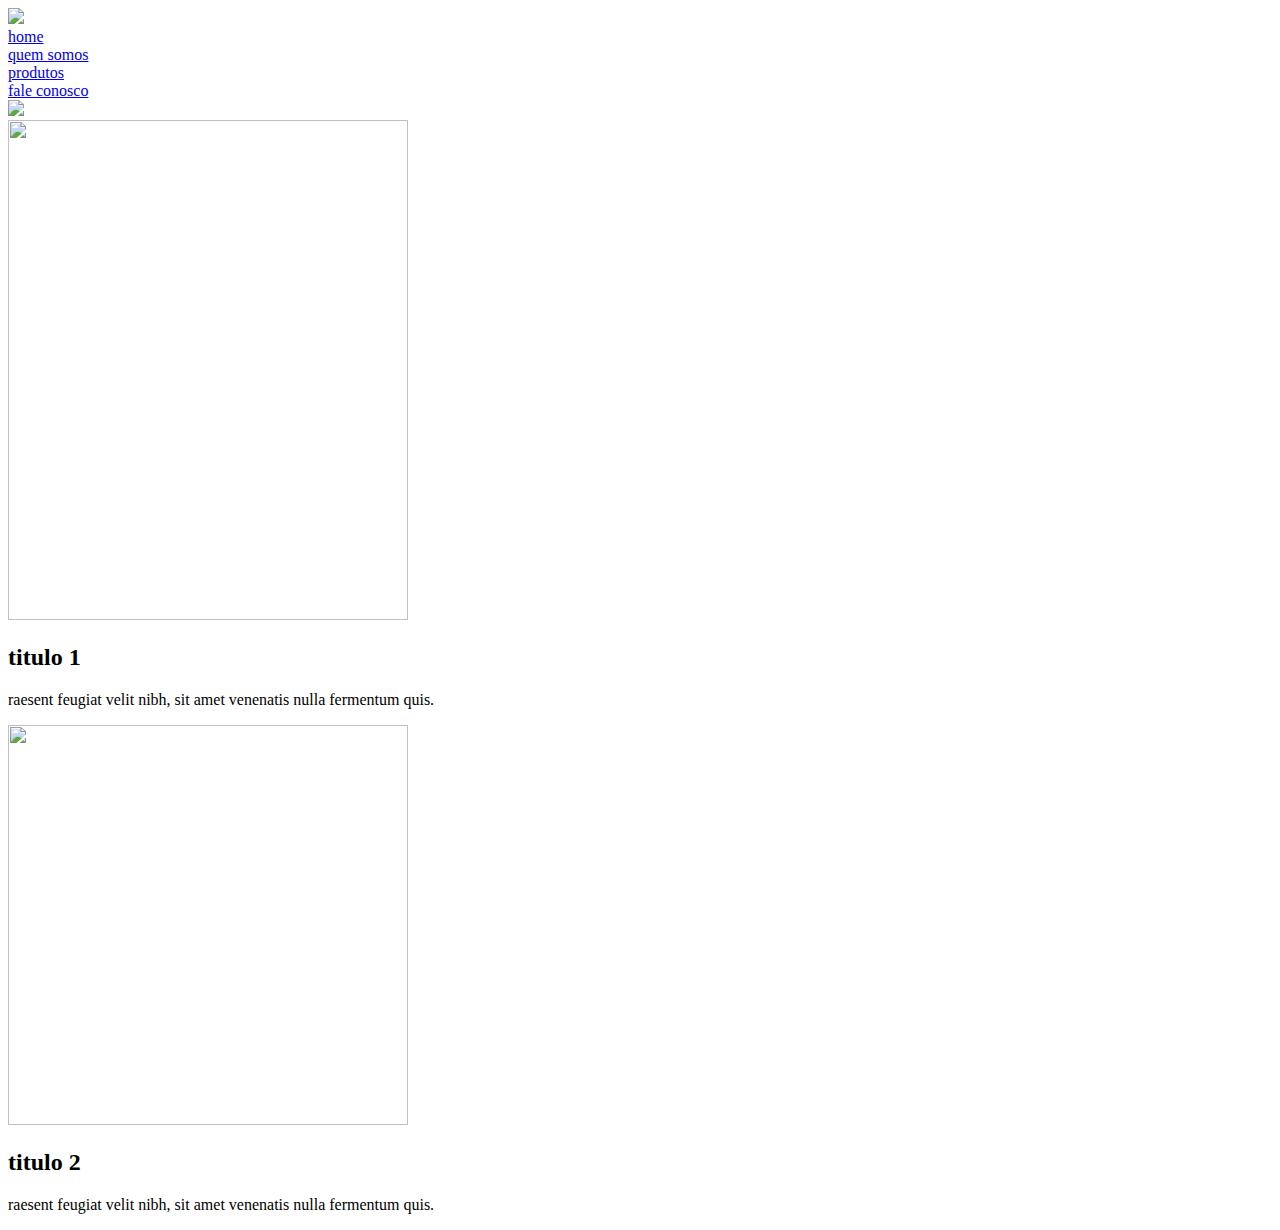
==== index.html @ 17ee7823 "Add files via upload" ====
<!DOCTYPE html>
<html lang="pt-br">
<head>
    <meta charset="UTF-8">
    <meta name="viewport" content="width=device-width, initial-scale=1.0">
    <title>primeiro site</title>
    <link rel="stylesheet" href="css/estilo.css">
</head>
<body>
    <div class="site"> 
        <div class="topo">
            <div class="logo"> 
                <img src="imagens/logo.png" height="150">
            </div>
                <div class="menu">
                    <li> <a href="#">home</a></li>
                    <li> <a href="#">quem somos</a></li>
                    <li> <a href="#">produtos</a></li>
                    <li> <a href="#">fale conosco</a></li>
                </div>
                <div class="banner">
                    <img src="imagens/banner.jpg" width="1000">
                </div>
                <div class="conteudo">
                    <div class="box">
                        <img src="/imagens/box 1.png" width="400" height="500">
                        <h2>titulo 1</h2>
                    <p> raesent feugiat velit nibh, sit amet venenatis nulla fermentum quis.</p>
                    </div>
                        <div class="box">
                            <img src="imagens/box 2.png" width="400" height="400">
                            <h2>titulo 2</h2>
                    <p> raesent feugiat velit nibh, sit amet venenatis nulla fermentum quis.</p>
                        
                </div>
                <div class="rodape"> </div>
                
        </div>
        
    </div>
</body>
</html>
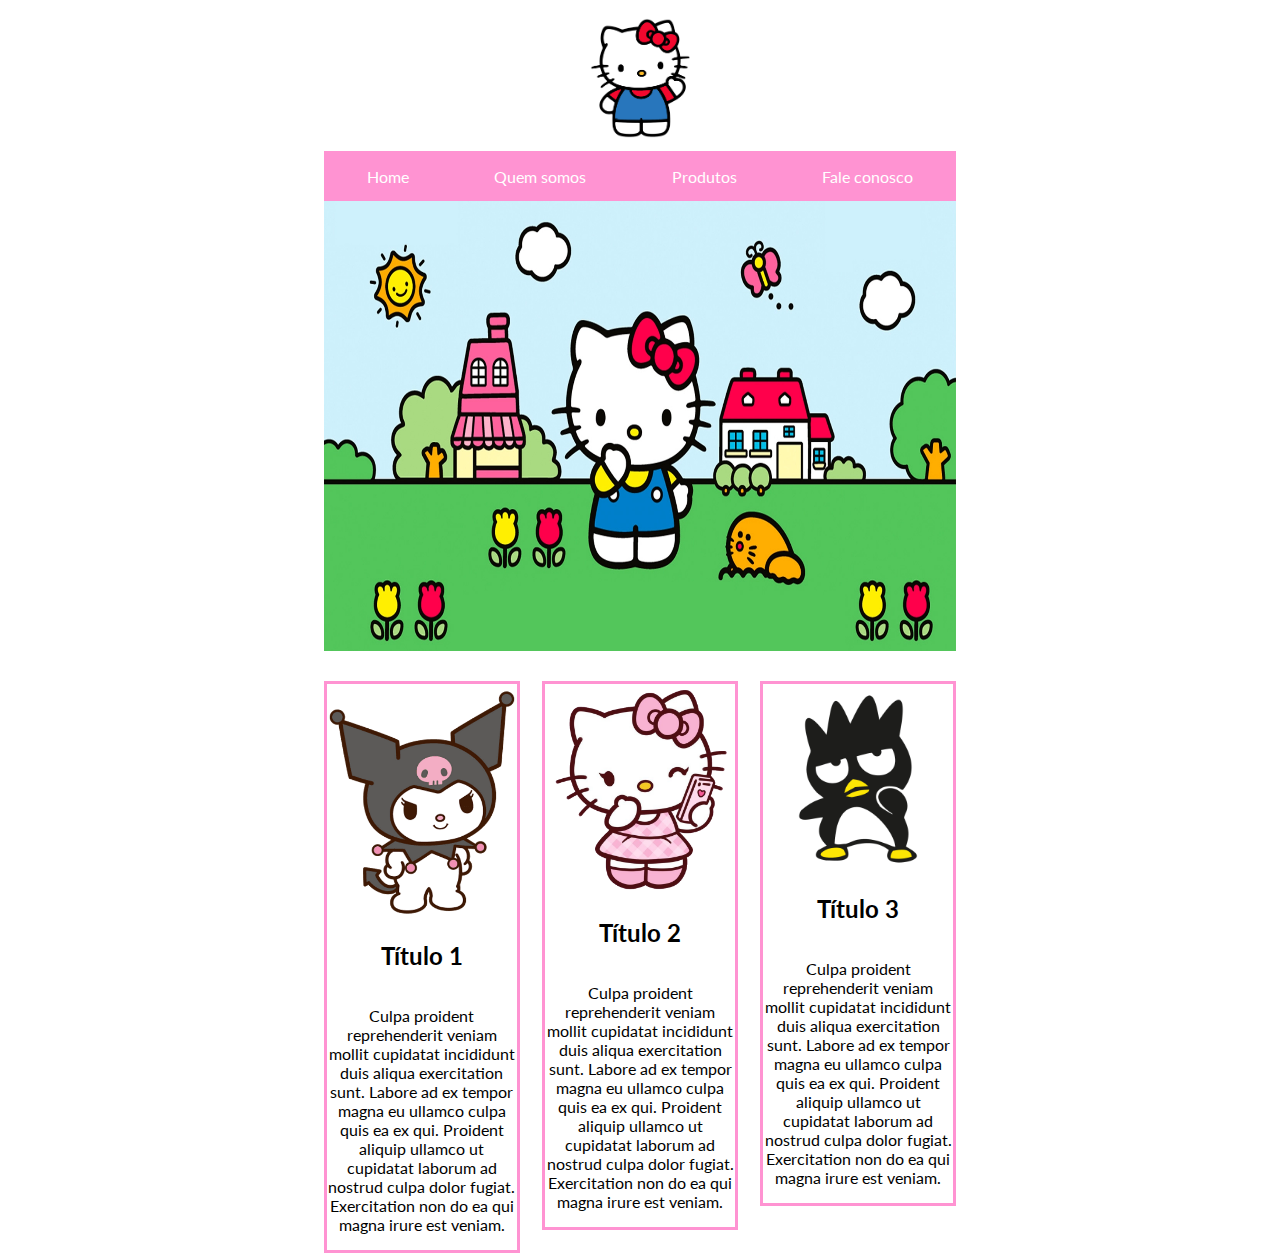
==== commit bfce92da: "Atualização" ====
--- a/index.html
+++ b/index.html
@@ -4,39 +4,85 @@
     <meta charset="UTF-8">
     <meta name="viewport" content="width=device-width, initial-scale=1.0">
     <title>primeiro site</title>
-    <link rel="stylesheet" href="css/estilo.css">
+    <link rel="stylesheet" href="estilo.css">
+    <link rel="preconnect" href="https://fonts.googleapis.com">
+    <link rel="preconnect" href="https://fonts.gstatic.com" crossorigin>
+    <link href="https://fonts.googleapis.com/css2?family=Bungee+Tint&family=Lato:ital,wght@0,100;0,300;0,400;0,700;0,900;1,100;1,300;1,400;1,700;1,900&display=swap" rel="stylesheet">
 </head>
 <body>
-    <div class="site"> 
+    <!-- <div class="site">
         <div class="topo">
-            <div class="logo"> 
+            <div class="logo">
                 <img src="imagens/logo.png" height="150">
             </div>
-                <div class="menu">
-                    <li> <a href="#">home</a></li>
-                    <li> <a href="#">quem somos</a></li>
-                    <li> <a href="#">produtos</a></li>
-                    <li> <a href="#">fale conosco</a></li>
+            <div class="menu">
+                <ul>
+                    <li> <a href="">home</a></li>
+                    <li> <a href="">quem somos</a></li>
+                    <li> <a href="">produtos</a></li>
+                    <li> <a href="">fale conosco</a></li>
+                </ul>
+            </div>
+            <div class="banner">
+                <img src="imagens/banner.jpg" width="1000">
+            </div>
+            <div class="conteudo" style="display: flex; justify-content: center; background-color: aqua;">
+                <div class="box">
+                    <img src="/imagens/box 1.png" width="400" height="500">
+                    <h2>titulo 1</h2>
+                    <p> raesent feugiat velit nibh, sit amet venenatis nulla fermentum quis.</p>
                 </div>
-                <div class="banner">
-                    <img src="imagens/banner.jpg" width="1000">
+                <div class="box">
+                    <img src="imagens/box 2.png" width="400" height="400">
+                    <h2>titulo 2</h2>
+                    <p> raesent feugiat velit nibh, sit amet venenatis nulla fermentum quis.</p>
                 </div>
-                <div class="conteudo">
-                    <div class="box">
-                        <img src="/imagens/box 1.png" width="400" height="500">
-                        <h2>titulo 1</h2>
-                    <p> raesent feugiat velit nibh, sit amet venenatis nulla fermentum quis.</p>
-                    </div>
-                        <div class="box">
-                            <img src="imagens/box 2.png" width="400" height="400">
-                            <h2>titulo 2</h2>
-                    <p> raesent feugiat velit nibh, sit amet venenatis nulla fermentum quis.</p>
-                        
-                </div>
-                <div class="rodape"> </div>
-                
+            </div>
         </div>
-        
+    </div> -->
+    <div class="site1">
+        <div class="logo1">
+            <div class="container-logo1">
+                <img class="img-logo1" src="img/helloKittyLogo.png" alt="">
+            </div>
+        </div>
+        <div class="banner1">
+            <div class="menu1">
+                <ul>
+                    <li><a href="">Home</a></li>
+                    <li><a href="">Quem somos</a></li>
+                    <li><a href="">Produtos</a></li>
+                    <li><a href="">Fale conosco</a></li>
+                </ul>
+            </div>
+            <div class="img1">
+                <img class="img-banner1" src="img/helloKittyHero.png" alt="">
+            </div>
+        </div>
+        <div class="box-collection1">
+            <div class="left-box1 shadow-on-hover">
+                <img class="format-img1" src="img/box 1.png" alt="">
+                <h2>Título 1</h2>
+                <p>
+                    Culpa proident reprehenderit veniam mollit cupidatat incididunt duis aliqua exercitation sunt. Labore ad ex tempor magna eu ullamco culpa quis ea ex qui. Proident aliquip ullamco ut cupidatat laborum ad nostrud culpa dolor fugiat. Exercitation non do ea qui magna irure est veniam.
+                </p>
+            </div>
+            <div class="center-box1 shadow-on-hover">
+                <img class="format-img1" src="img/box 2.png" alt="">
+                <h2>Título 2</h2>
+                <p>
+                    Culpa proident reprehenderit veniam mollit cupidatat incididunt duis aliqua exercitation sunt. Labore ad ex tempor magna eu ullamco culpa quis ea ex qui. Proident aliquip ullamco ut cupidatat laborum ad nostrud culpa dolor fugiat. Exercitation non do ea qui magna irure est veniam.
+                </p>
+            </div>
+            <div class="right-box1 shadow-on-hover">
+                <img class="format-img1" src="img/box 3.png" alt="">
+                <h2>Título 3</h2>
+                <p>
+                    Culpa proident reprehenderit veniam mollit cupidatat incididunt duis aliqua exercitation sunt. Labore ad ex tempor magna eu ullamco culpa quis ea ex qui. Proident aliquip ullamco ut cupidatat laborum ad nostrud culpa dolor fugiat. Exercitation non do ea qui magna irure est veniam.
+                </p>
+            </div>
+        </div>
+        <div class="rodape1"></div>
     </div>
 </body>
 </html>--- a/estilo.css
+++ b/estilo.css
@@ -0,0 +1,218 @@
+/* body {
+     margem externa(margin) e interna(padding) 
+    margin: 0;
+    padding: 0;
+}
+.site {
+    position: relative;
+    width: 1000px;
+    height: auto;
+    margin: auto;
+}
+.topo {
+    position: relative;
+    width: 100%;
+    height: 150px;
+}
+
+.logo {
+    position: relative;
+    margin: auto;
+    height: 150px;
+    width: 132.5px;
+}
+.menu {
+    position: flex;
+    width: 100%;
+    height: 50px;
+    background-color: hsl(315, 46%, 72%);
+}
+
+.menu ul {
+    display: flex;
+     oculta icone de macador da listar 
+    list-style: none;
+     retirar o espeçamento do marcadores da lista 
+    padding-left: 0;
+    margin: 0;
+
+}
+
+.menu ul li a{
+    float: left;
+    padding: 15px 30px;
+    color:inherit;
+    text-decoration: none;
+}
+
+.menu ul li a:hover {
+    background-color: black;
+    color: brown;
+    transition: 0.8s;
+}
+
+.banner {
+    position: relative;
+    width: 100%;
+    height: 524px;
+}
+.conteudo {
+    position: relative;
+    width: 100%;
+    height: 500px;
+     duas medidas no margin: eixo bertical e eixo horizontal 
+    margin: 50px 0;
+}
+.box {
+    position: relative;
+    width: 300px;
+    height: 500px;
+    float: left;
+    margin-right:50px;
+    border: 1px pink;
+    box-sizing: border-box;
+    border-radius: 10px;
+    box-shadow: -50px 40px 90px;
+}
+.box img{
+    width: 100px;
+    height: auto;
+    border-top-left-radius: 10px;
+    border-top-right-radius: 10px;
+}
+ pega todas as imagens dentro da dib box 
+.box:last-child {
+    margin-right: 0;
+    
+}
+.rodape {
+    position: relative;
+    width: 100%;
+    height: 200px;
+    background-color: palevioletred;
+
+} */
+
+html {
+    font-family: "Lato", sans-serif;
+    font-weight: 400;
+    font-style: normal;
+}
+
+.site1 {
+    display: flex;
+    align-items: center;
+    flex-direction: column;
+    width: 100%;
+    height: 100vh;
+}
+
+.logo1 {
+    display: flex;
+    justify-content: center;
+    align-items: center;
+    width: 50%;
+    height: 150px;
+    margin: 10px 0 10px 0;
+}
+
+.container-logo1 {
+    width: 100px;
+    height: auto;
+}
+
+.img-logo1 {
+    width: 100px;
+    height: auto;
+}
+
+.banner1 {
+    width: 50%;
+    height: 500px;
+    background-color: brown;
+    margin-bottom: 30px;
+}
+
+.menu1 {
+    display: flex;
+    justify-content: center;
+    width: 100%;
+    height: 50px;
+    background-color: #FF93D2;
+
+    ul {
+        display: flex;
+        justify-content: space-around;
+        width: 100%;
+        list-style: none;
+        padding: 0;
+    }
+
+    a {
+        color: white;
+        text-decoration: none;
+    }
+}
+
+.img1 {
+    width: 100%;
+    height: 450px;
+    background-color: blueviolet;
+    /* background-image: url(img/helloKittyHero.png);
+    background-size: contain;
+    background-repeat: no-repeat; */
+}
+
+.img-banner1 {
+    width: 100%;
+    height: 100%;
+}
+
+.box-collection1 {
+    display: flex;
+    justify-content: space-between;
+    width: 50%;
+    height: 500px;
+}
+
+.left-box1 {
+    display: flex;
+    justify-content: end;
+    flex-direction: column;
+    text-align: center;
+    min-height: 400px;
+    height: fit-content;
+    width: 30%;
+    border: 3px solid #FF93D2;
+}
+
+.center-box1 {
+    display: flex;
+    justify-content: end;
+    flex-direction: column;
+    text-align: center;
+    min-height: 400px;
+    height: fit-content;
+    width: 30%;
+    border: 3px solid #FF93D2;
+}
+
+.right-box1 {
+    display: flex;
+    justify-content:    center;
+    flex-direction: column;
+    text-align: center;
+    min-height: 400px;
+    height: fit-content;
+    width: 30%;
+    border: 3px solid #FF93D2;
+}
+
+.shadow-on-hover:hover {
+    box-shadow: 0px 0px 30px grey;
+}
+
+.format-img1 {
+    max-width: 250px;
+    max-height: 250px;
+}